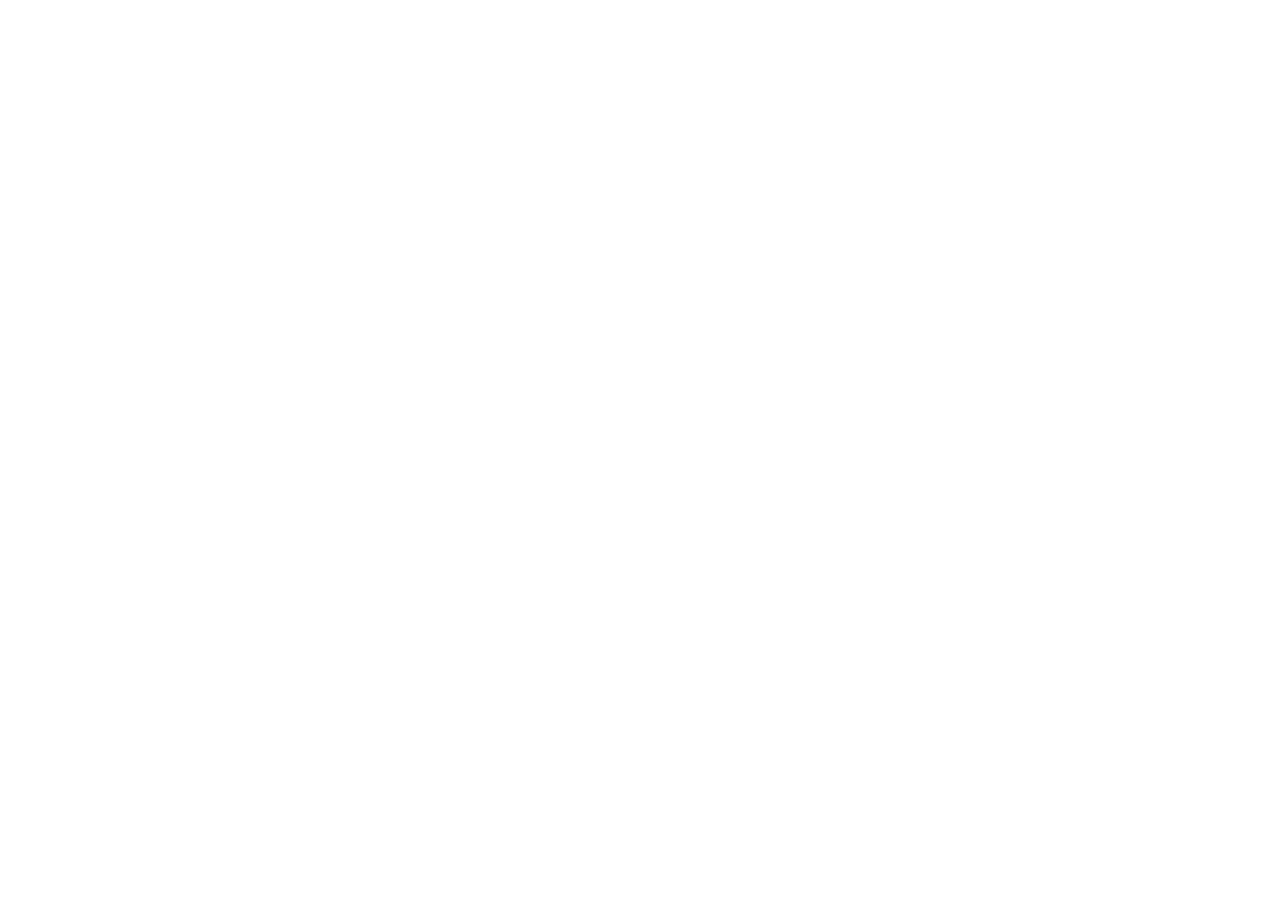
==== login.html @ 509d8731 "init project" ====
<!DOCTYPE html>
<html lang="en">

<head>
    <meta charset="UTF-8">
    <meta http-equiv="X-UA-Compatible" content="IE=edge">
    <meta name="viewport" content="width=device-width, initial-scale=1.0">
    <title>Document</title>
</head>

<body>

</body>

</html>
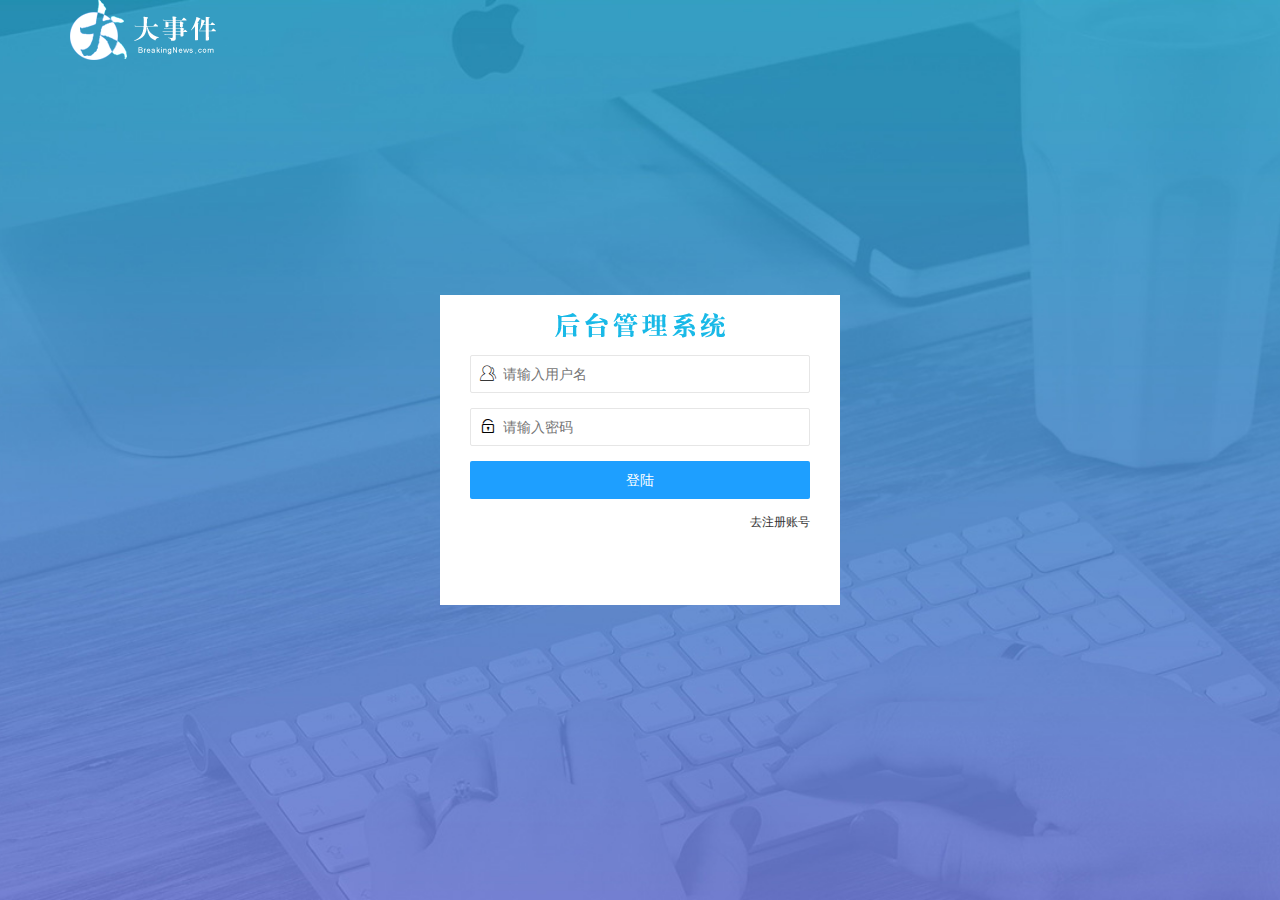
==== commit 822a83af: "完成了登陆和注册" ====
--- a/login.html
+++ b/login.html
@@ -5,11 +5,79 @@
     <meta charset="UTF-8">
     <meta http-equiv="X-UA-Compatible" content="IE=edge">
     <meta name="viewport" content="width=device-width, initial-scale=1.0">
-    <title>Document</title>
+    <title>大事件</title>
+    <link rel="stylesheet" href="assets/lib/layui/css/layui.css">
+    <link rel="stylesheet" href="assets/css/login.css">
+
 </head>
 
 <body>
+    <!-- 头部logo区域 -->
+    <div class="layui-main">
+        <img src="assets/images/logo.png" alt="">
+    </div>
 
+    <!-- 登陆注册区域 -->
+    <div class="loginAndRegBox">
+        <div class="title-box"></div>
+        <!-- 登陆的div -->
+        <div class="login-box">
+            <!-- //登录表单 -->
+            <form class="layui-form" id="reg_login">
+                <!-- 用户名框 -->
+                <div class="layui-form-item">
+                    <i class="layui-icon layui-icon-user"></i>
+                    <input type="text" name="username" required lay-verify="required" placeholder="请输入用户名"
+                        autocomplete="off" class="layui-input">
+                </div>
+                <!-- 密码框 -->
+                <div class="layui-form-item">
+                    <i class="layui-icon layui-icon-password"></i>
+                    <input type="password" name="password" required lay-verify="required|pwd" placeholder="请输入密码"
+                        autocomplete="off" class="layui-input">
+                </div>
+                <!-- 登陆按钮 -->
+                <div class="layui-form-item">
+                    <button class="layui-btn layui-btn-fluid  layui-btn-normal" lay-submit>登陆</button>
+                </div>
+                <div class="layui-form-item links"> <a href="javascript:;" id="link_reg">去注册账号</a></div>
+            </form>
+
+        </div>
+        <!-- 注册的div -->
+        <div class="reg-box">
+            <!--注册表单 -->
+            <form class="layui-form" id="form_reg">
+                <!-- 用户名框 -->
+                <div class="layui-form-item">
+                    <i class="layui-icon layui-icon-user"></i>
+                    <input type="text" name="username" required lay-verify="required" placeholder="请输入用户名"
+                        autocomplete="off" class="layui-input">
+                </div>
+                <!-- 密码框 -->
+                <div class="layui-form-item">
+                    <i class="layui-icon layui-icon-password"></i>
+                    <input type="password" name="password" required lay-verify="required|pwd" placeholder="请输入密码"
+                        autocomplete="off" class="layui-input">
+                </div>
+                <div class="layui-form-item">
+                    <i class="layui-icon layui-icon-password"></i>
+                    <input type="password" name="repassword" required lay-verify="required|pwd|repwd"
+                        placeholder="再次确认密码" autocomplete="off" class="layui-input">
+                </div>
+                <!-- 注册按钮 -->
+                <div class="layui-form-item">
+                    <button class="layui-btn layui-btn-fluid  layui-btn-normal" lay-submit>注册</button>
+                </div>
+                <div class="layui-form-item links"> <a href="javascript:;" id="link_login">去登陆</a></div>
+            </form>
+
+        </div>
+    </div>
+    <script src="assets/lib/layui/layui.all.js"></script>
+    <script src="assets/lib/jquery.js"></script>
+    <script src="assets/js/baseAPI.js"></script>
+    <script src="assets/js/login.js"></script>
 </body>
 
 </html>--- a/assets/lib/layui/css/layui.css
+++ b/assets/lib/layui/css/layui.css
@@ -0,0 +1,2 @@
+/** layui-v2.5.5 MIT License By https://www.layui.com */
+ .layui-inline,img{display:inline-block;vertical-align:middle}h1,h2,h3,h4,h5,h6{font-weight:400}.layui-edge,.layui-header,.layui-inline,.layui-main{position:relative}.layui-body,.layui-edge,.layui-elip{overflow:hidden}.layui-btn,.layui-edge,.layui-inline,img{vertical-align:middle}.layui-btn,.layui-disabled,.layui-icon,.layui-unselect{-moz-user-select:none;-webkit-user-select:none;-ms-user-select:none}.layui-elip,.layui-form-checkbox span,.layui-form-pane .layui-form-label{text-overflow:ellipsis;white-space:nowrap}.layui-breadcrumb,.layui-tree-btnGroup{visibility:hidden}blockquote,body,button,dd,div,dl,dt,form,h1,h2,h3,h4,h5,h6,input,li,ol,p,pre,td,textarea,th,ul{margin:0;padding:0;-webkit-tap-highlight-color:rgba(0,0,0,0)}a:active,a:hover{outline:0}img{border:none}li{list-style:none}table{border-collapse:collapse;border-spacing:0}h4,h5,h6{font-size:100%}button,input,optgroup,option,select,textarea{font-family:inherit;font-size:inherit;font-style:inherit;font-weight:inherit;outline:0}pre{white-space:pre-wrap;white-space:-moz-pre-wrap;white-space:-pre-wrap;white-space:-o-pre-wrap;word-wrap:break-word}body{line-height:24px;font:14px Helvetica Neue,Helvetica,PingFang SC,Tahoma,Arial,sans-serif}hr{height:1px;margin:10px 0;border:0;clear:both}a{color:#333;text-decoration:none}a:hover{color:#777}a cite{font-style:normal;*cursor:pointer}.layui-border-box,.layui-border-box *{box-sizing:border-box}.layui-box,.layui-box *{box-sizing:content-box}.layui-clear{clear:both;*zoom:1}.layui-clear:after{content:'\20';clear:both;*zoom:1;display:block;height:0}.layui-inline{*display:inline;*zoom:1}.layui-edge{display:inline-block;width:0;height:0;border-width:6px;border-style:dashed;border-color:transparent}.layui-edge-top{top:-4px;border-bottom-color:#999;border-bottom-style:solid}.layui-edge-right{border-left-color:#999;border-left-style:solid}.layui-edge-bottom{top:2px;border-top-color:#999;border-top-style:solid}.layui-edge-left{border-right-color:#999;border-right-style:solid}.layui-disabled,.layui-disabled:hover{color:#d2d2d2!important;cursor:not-allowed!important}.layui-circle{border-radius:100%}.layui-show{display:block!important}.layui-hide{display:none!important}@font-face{font-family:layui-icon;src:url(../font/iconfont.eot?v=250);src:url(../font/iconfont.eot?v=250#iefix) format('embedded-opentype'),url(../font/iconfont.woff2?v=250) format('woff2'),url(../font/iconfont.woff?v=250) format('woff'),url(../font/iconfont.ttf?v=250) format('truetype'),url(../font/iconfont.svg?v=250#layui-icon) format('svg')}.layui-icon{font-family:layui-icon!important;font-size:16px;font-style:normal;-webkit-font-smoothing:antialiased;-moz-osx-font-smoothing:grayscale}.layui-icon-reply-fill:before{content:"\e611"}.layui-icon-set-fill:before{content:"\e614"}.layui-icon-menu-fill:before{content:"\e60f"}.layui-icon-search:before{content:"\e615"}.layui-icon-share:before{content:"\e641"}.layui-icon-set-sm:before{content:"\e620"}.layui-icon-engine:before{content:"\e628"}.layui-icon-close:before{content:"\1006"}.layui-icon-close-fill:before{content:"\1007"}.layui-icon-chart-screen:before{content:"\e629"}.layui-icon-star:before{content:"\e600"}.layui-icon-circle-dot:before{content:"\e617"}.layui-icon-chat:before{content:"\e606"}.layui-icon-release:before{content:"\e609"}.layui-icon-list:before{content:"\e60a"}.layui-icon-chart:before{content:"\e62c"}.layui-icon-ok-circle:before{content:"\1005"}.layui-icon-layim-theme:before{content:"\e61b"}.layui-icon-table:before{content:"\e62d"}.layui-icon-right:before{content:"\e602"}.layui-icon-left:before{content:"\e603"}.layui-icon-cart-simple:before{content:"\e698"}.layui-icon-face-cry:before{content:"\e69c"}.layui-icon-face-smile:before{content:"\e6af"}.layui-icon-survey:before{content:"\e6b2"}.layui-icon-tree:before{content:"\e62e"}.layui-icon-upload-circle:before{content:"\e62f"}.layui-icon-add-circle:before{content:"\e61f"}.layui-icon-download-circle:before{content:"\e601"}.layui-icon-templeate-1:before{content:"\e630"}.layui-icon-util:before{content:"\e631"}.layui-icon-face-surprised:before{content:"\e664"}.layui-icon-edit:before{content:"\e642"}.layui-icon-speaker:before{content:"\e645"}.layui-icon-down:before{content:"\e61a"}.layui-icon-file:before{content:"\e621"}.layui-icon-layouts:before{content:"\e632"}.layui-icon-rate-half:before{content:"\e6c9"}.layui-icon-add-circle-fine:before{content:"\e608"}.layui-icon-prev-circle:before{content:"\e633"}.layui-icon-read:before{content:"\e705"}.layui-icon-404:before{content:"\e61c"}.layui-icon-carousel:before{content:"\e634"}.layui-icon-help:before{content:"\e607"}.layui-icon-code-circle:before{content:"\e635"}.layui-icon-water:before{content:"\e636"}.layui-icon-username:before{content:"\e66f"}.layui-icon-find-fill:before{content:"\e670"}.layui-icon-about:before{content:"\e60b"}.layui-icon-location:before{content:"\e715"}.layui-icon-up:before{content:"\e619"}.layui-icon-pause:before{content:"\e651"}.layui-icon-date:before{content:"\e637"}.layui-icon-layim-uploadfile:before{content:"\e61d"}.layui-icon-delete:before{content:"\e640"}.layui-icon-play:before{content:"\e652"}.layui-icon-top:before{content:"\e604"}.layui-icon-friends:before{content:"\e612"}.layui-icon-refresh-3:before{content:"\e9aa"}.layui-icon-ok:before{content:"\e605"}.layui-icon-layer:before{content:"\e638"}.layui-icon-face-smile-fine:before{content:"\e60c"}.layui-icon-dollar:before{content:"\e659"}.layui-icon-group:before{content:"\e613"}.layui-icon-layim-download:before{content:"\e61e"}.layui-icon-picture-fine:before{content:"\e60d"}.layui-icon-link:before{content:"\e64c"}.layui-icon-diamond:before{content:"\e735"}.layui-icon-log:before{content:"\e60e"}.layui-icon-rate-solid:before{content:"\e67a"}.layui-icon-fonts-del:before{content:"\e64f"}.layui-icon-unlink:before{content:"\e64d"}.layui-icon-fonts-clear:before{content:"\e639"}.layui-icon-triangle-r:before{content:"\e623"}.layui-icon-circle:before{content:"\e63f"}.layui-icon-radio:before{content:"\e643"}.layui-icon-align-center:before{content:"\e647"}.layui-icon-align-right:before{content:"\e648"}.layui-icon-align-left:before{content:"\e649"}.layui-icon-loading-1:before{content:"\e63e"}.layui-icon-return:before{content:"\e65c"}.layui-icon-fonts-strong:before{content:"\e62b"}.layui-icon-upload:before{content:"\e67c"}.layui-icon-dialogue:before{content:"\e63a"}.layui-icon-video:before{content:"\e6ed"}.layui-icon-headset:before{content:"\e6fc"}.layui-icon-cellphone-fine:before{content:"\e63b"}.layui-icon-add-1:before{content:"\e654"}.layui-icon-face-smile-b:before{content:"\e650"}.layui-icon-fonts-html:before{content:"\e64b"}.layui-icon-form:before{content:"\e63c"}.layui-icon-cart:before{content:"\e657"}.layui-icon-camera-fill:before{content:"\e65d"}.layui-icon-tabs:before{content:"\e62a"}.layui-icon-fonts-code:before{content:"\e64e"}.layui-icon-fire:before{content:"\e756"}.layui-icon-set:before{content:"\e716"}.layui-icon-fonts-u:before{content:"\e646"}.layui-icon-triangle-d:before{content:"\e625"}.layui-icon-tips:before{content:"\e702"}.layui-icon-picture:before{content:"\e64a"}.layui-icon-more-vertical:before{content:"\e671"}.layui-icon-flag:before{content:"\e66c"}.layui-icon-loading:before{content:"\e63d"}.layui-icon-fonts-i:before{content:"\e644"}.layui-icon-refresh-1:before{content:"\e666"}.layui-icon-rmb:before{content:"\e65e"}.layui-icon-home:before{content:"\e68e"}.layui-icon-user:before{content:"\e770"}.layui-icon-notice:before{content:"\e667"}.layui-icon-login-weibo:before{content:"\e675"}.layui-icon-voice:before{content:"\e688"}.layui-icon-upload-drag:before{content:"\e681"}.layui-icon-login-qq:before{content:"\e676"}.layui-icon-snowflake:before{content:"\e6b1"}.layui-icon-file-b:before{content:"\e655"}.layui-icon-template:before{content:"\e663"}.layui-icon-auz:before{content:"\e672"}.layui-icon-console:before{content:"\e665"}.layui-icon-app:before{content:"\e653"}.layui-icon-prev:before{content:"\e65a"}.layui-icon-website:before{content:"\e7ae"}.layui-icon-next:before{content:"\e65b"}.layui-icon-component:before{content:"\e857"}.layui-icon-more:before{content:"\e65f"}.layui-icon-login-wechat:before{content:"\e677"}.layui-icon-shrink-right:before{content:"\e668"}.layui-icon-spread-left:before{content:"\e66b"}.layui-icon-camera:before{content:"\e660"}.layui-icon-note:before{content:"\e66e"}.layui-icon-refresh:before{content:"\e669"}.layui-icon-female:before{content:"\e661"}.layui-icon-male:before{content:"\e662"}.layui-icon-password:before{content:"\e673"}.layui-icon-senior:before{content:"\e674"}.layui-icon-theme:before{content:"\e66a"}.layui-icon-tread:before{content:"\e6c5"}.layui-icon-praise:before{content:"\e6c6"}.layui-icon-star-fill:before{content:"\e658"}.layui-icon-rate:before{content:"\e67b"}.layui-icon-template-1:before{content:"\e656"}.layui-icon-vercode:before{content:"\e679"}.layui-icon-cellphone:before{content:"\e678"}.layui-icon-screen-full:before{content:"\e622"}.layui-icon-screen-restore:before{content:"\e758"}.layui-icon-cols:before{content:"\e610"}.layui-icon-export:before{content:"\e67d"}.layui-icon-print:before{content:"\e66d"}.layui-icon-slider:before{content:"\e714"}.layui-icon-addition:before{content:"\e624"}.layui-icon-subtraction:before{content:"\e67e"}.layui-icon-service:before{content:"\e626"}.layui-icon-transfer:before{content:"\e691"}.layui-main{width:1140px;margin:0 auto}.layui-header{z-index:1000;height:60px}.layui-header a:hover{transition:all .5s;-webkit-transition:all .5s}.layui-side{position:fixed;left:0;top:0;bottom:0;z-index:999;width:200px;overflow-x:hidden}.layui-side-scroll{position:relative;width:220px;height:100%;overflow-x:hidden}.layui-body{position:absolute;left:200px;right:0;top:0;bottom:0;z-index:998;width:auto;overflow-y:auto;box-sizing:border-box}.layui-layout-body{overflow:hidden}.layui-layout-admin .layui-header{background-color:#23262E}.layui-layout-admin .layui-side{top:60px;width:200px;overflow-x:hidden}.layui-layout-admin .layui-body{position:fixed;top:60px;bottom:44px}.layui-layout-admin .layui-main{width:auto;margin:0 15px}.layui-layout-admin .layui-footer{position:fixed;left:200px;right:0;bottom:0;height:44px;line-height:44px;padding:0 15px;background-color:#eee}.layui-layout-admin .layui-logo{position:absolute;left:0;top:0;width:200px;height:100%;line-height:60px;text-align:center;color:#009688;font-size:16px}.layui-layout-admin .layui-header .layui-nav{background:0 0}.layui-layout-left{position:absolute!important;left:200px;top:0}.layui-layout-right{position:absolute!important;right:0;top:0}.layui-container{position:relative;margin:0 auto;padding:0 15px;box-sizing:border-box}.layui-fluid{position:relative;margin:0 auto;padding:0 15px}.layui-row:after,.layui-row:before{content:'';display:block;clear:both}.layui-col-lg1,.layui-col-lg10,.layui-col-lg11,.layui-col-lg12,.layui-col-lg2,.layui-col-lg3,.layui-col-lg4,.layui-col-lg5,.layui-col-lg6,.layui-col-lg7,.layui-col-lg8,.layui-col-lg9,.layui-col-md1,.layui-col-md10,.layui-col-md11,.layui-col-md12,.layui-col-md2,.layui-col-md3,.layui-col-md4,.layui-col-md5,.layui-col-md6,.layui-col-md7,.layui-col-md8,.layui-col-md9,.layui-col-sm1,.layui-col-sm10,.layui-col-sm11,.layui-col-sm12,.layui-col-sm2,.layui-col-sm3,.layui-col-sm4,.layui-col-sm5,.layui-col-sm6,.layui-col-sm7,.layui-col-sm8,.layui-col-sm9,.layui-col-xs1,.layui-col-xs10,.layui-col-xs11,.layui-col-xs12,.layui-col-xs2,.layui-col-xs3,.layui-col-xs4,.layui-col-xs5,.layui-col-xs6,.layui-col-xs7,.layui-col-xs8,.layui-col-xs9{position:relative;display:block;box-sizing:border-box}.layui-col-xs1,.layui-col-xs10,.layui-col-xs11,.layui-col-xs12,.layui-col-xs2,.layui-col-xs3,.layui-col-xs4,.layui-col-xs5,.layui-col-xs6,.layui-col-xs7,.layui-col-xs8,.layui-col-xs9{float:left}.layui-col-xs1{width:8.33333333%}.layui-col-xs2{width:16.66666667%}.layui-col-xs3{width:25%}.layui-col-xs4{width:33.33333333%}.layui-col-xs5{width:41.66666667%}.layui-col-xs6{width:50%}.layui-col-xs7{width:58.33333333%}.layui-col-xs8{width:66.66666667%}.layui-col-xs9{width:75%}.layui-col-xs10{width:83.33333333%}.layui-col-xs11{width:91.66666667%}.layui-col-xs12{width:100%}.layui-col-xs-offset1{margin-left:8.33333333%}.layui-col-xs-offset2{margin-left:16.66666667%}.layui-col-xs-offset3{margin-left:25%}.layui-col-xs-offset4{margin-left:33.33333333%}.layui-col-xs-offset5{margin-left:41.66666667%}.layui-col-xs-offset6{margin-left:50%}.layui-col-xs-offset7{margin-left:58.33333333%}.layui-col-xs-offset8{margin-left:66.66666667%}.layui-col-xs-offset9{margin-left:75%}.layui-col-xs-offset10{margin-left:83.33333333%}.layui-col-xs-offset11{margin-left:91.66666667%}.layui-col-xs-offset12{margin-left:100%}@media screen and (max-width:768px){.layui-hide-xs{display:none!important}.layui-show-xs-block{display:block!important}.layui-show-xs-inline{display:inline!important}.layui-show-xs-inline-block{display:inline-block!important}}@media screen and (min-width:768px){.layui-container{width:750px}.layui-hide-sm{display:none!important}.layui-show-sm-block{display:block!important}.layui-show-sm-inline{display:inline!important}.layui-show-sm-inline-block{display:inline-block!important}.layui-col-sm1,.layui-col-sm10,.layui-col-sm11,.layui-col-sm12,.layui-col-sm2,.layui-col-sm3,.layui-col-sm4,.layui-col-sm5,.layui-col-sm6,.layui-col-sm7,.layui-col-sm8,.layui-col-sm9{float:left}.layui-col-sm1{width:8.33333333%}.layui-col-sm2{width:16.66666667%}.layui-col-sm3{width:25%}.layui-col-sm4{width:33.33333333%}.layui-col-sm5{width:41.66666667%}.layui-col-sm6{width:50%}.layui-col-sm7{width:58.33333333%}.layui-col-sm8{width:66.66666667%}.layui-col-sm9{width:75%}.layui-col-sm10{width:83.33333333%}.layui-col-sm11{width:91.66666667%}.layui-col-sm12{width:100%}.layui-col-sm-offset1{margin-left:8.33333333%}.layui-col-sm-offset2{margin-left:16.66666667%}.layui-col-sm-offset3{margin-left:25%}.layui-col-sm-offset4{margin-left:33.33333333%}.layui-col-sm-offset5{margin-left:41.66666667%}.layui-col-sm-offset6{margin-left:50%}.layui-col-sm-offset7{margin-left:58.33333333%}.layui-col-sm-offset8{margin-left:66.66666667%}.layui-col-sm-offset9{margin-left:75%}.layui-col-sm-offset10{margin-left:83.33333333%}.layui-col-sm-offset11{margin-left:91.66666667%}.layui-col-sm-offset12{margin-left:100%}}@media screen and (min-width:992px){.layui-container{width:970px}.layui-hide-md{display:none!important}.layui-show-md-block{display:block!important}.layui-show-md-inline{display:inline!important}.layui-show-md-inline-block{display:inline-block!important}.layui-col-md1,.layui-col-md10,.layui-col-md11,.layui-col-md12,.layui-col-md2,.layui-col-md3,.layui-col-md4,.layui-col-md5,.layui-col-md6,.layui-col-md7,.layui-col-md8,.layui-col-md9{float:left}.layui-col-md1{width:8.33333333%}.layui-col-md2{width:16.66666667%}.layui-col-md3{width:25%}.layui-col-md4{width:33.33333333%}.layui-col-md5{width:41.66666667%}.layui-col-md6{width:50%}.layui-col-md7{width:58.33333333%}.layui-col-md8{width:66.66666667%}.layui-col-md9{width:75%}.layui-col-md10{width:83.33333333%}.layui-col-md11{width:91.66666667%}.layui-col-md12{width:100%}.layui-col-md-offset1{margin-left:8.33333333%}.layui-col-md-offset2{margin-left:16.66666667%}.layui-col-md-offset3{margin-left:25%}.layui-col-md-offset4{margin-left:33.33333333%}.layui-col-md-offset5{margin-left:41.66666667%}.layui-col-md-offset6{margin-left:50%}.layui-col-md-offset7{margin-left:58.33333333%}.layui-col-md-offset8{margin-left:66.66666667%}.layui-col-md-offset9{margin-left:75%}.layui-col-md-offset10{margin-left:83.33333333%}.layui-col-md-offset11{margin-left:91.66666667%}.layui-col-md-offset12{margin-left:100%}}@media screen and (min-width:1200px){.layui-container{width:1170px}.layui-hide-lg{display:none!important}.layui-show-lg-block{display:block!important}.layui-show-lg-inline{display:inline!important}.layui-show-lg-inline-block{display:inline-block!important}.layui-col-lg1,.layui-col-lg10,.layui-col-lg11,.layui-col-lg12,.layui-col-lg2,.layui-col-lg3,.layui-col-lg4,.layui-col-lg5,.layui-col-lg6,.layui-col-lg7,.layui-col-lg8,.layui-col-lg9{float:left}.layui-col-lg1{width:8.33333333%}.layui-col-lg2{width:16.66666667%}.layui-col-lg3{width:25%}.layui-col-lg4{width:33.33333333%}.layui-col-lg5{width:41.66666667%}.layui-col-lg6{width:50%}.layui-col-lg7{width:58.33333333%}.layui-col-lg8{width:66.66666667%}.layui-col-lg9{width:75%}.layui-col-lg10{width:83.33333333%}.layui-col-lg11{width:91.66666667%}.layui-col-lg12{width:100%}.layui-col-lg-offset1{margin-left:8.33333333%}.layui-col-lg-offset2{margin-left:16.66666667%}.layui-col-lg-offset3{margin-left:25%}.layui-col-lg-offset4{margin-left:33.33333333%}.layui-col-lg-offset5{margin-left:41.66666667%}.layui-col-lg-offset6{margin-left:50%}.layui-col-lg-offset7{margin-left:58.33333333%}.layui-col-lg-offset8{margin-left:66.66666667%}.layui-col-lg-offset9{margin-left:75%}.layui-col-lg-offset10{margin-left:83.33333333%}.layui-col-lg-offset11{margin-left:91.66666667%}.layui-col-lg-offset12{margin-left:100%}}.layui-col-space1{margin:-.5px}.layui-col-space1>*{padding:.5px}.layui-col-space3{margin:-1.5px}.layui-col-space3>*{padding:1.5px}.layui-col-space5{margin:-2.5px}.layui-col-space5>*{padding:2.5px}.layui-col-space8{margin:-3.5px}.layui-col-space8>*{padding:3.5px}.layui-col-space10{margin:-5px}.layui-col-space10>*{padding:5px}.layui-col-space12{margin:-6px}.layui-col-space12>*{padding:6px}.layui-col-space15{margin:-7.5px}.layui-col-space15>*{padding:7.5px}.layui-col-space18{margin:-9px}.layui-col-space18>*{padding:9px}.layui-col-space20{margin:-10px}.layui-col-space20>*{padding:10px}.layui-col-space22{margin:-11px}.layui-col-space22>*{padding:11px}.layui-col-space25{margin:-12.5px}.layui-col-space25>*{padding:12.5px}.layui-col-space30{margin:-15px}.layui-col-space30>*{padding:15px}.layui-btn,.layui-input,.layui-select,.layui-textarea,.layui-upload-button{outline:0;-webkit-appearance:none;transition:all .3s;-webkit-transition:all .3s;box-sizing:border-box}.layui-elem-quote{margin-bottom:10px;padding:15px;line-height:22px;border-left:5px solid #009688;border-radius:0 2px 2px 0;background-color:#f2f2f2}.layui-quote-nm{border-style:solid;border-width:1px 1px 1px 5px;background:0 0}.layui-elem-field{margin-bottom:10px;padding:0;border-width:1px;border-style:solid}.layui-elem-field legend{margin-left:20px;padding:0 10px;font-size:20px;font-weight:300}.layui-field-title{margin:10px 0 20px;border-width:1px 0 0}.layui-field-box{padding:10px 15px}.layui-field-title .layui-field-box{padding:10px 0}.layui-progress{position:relative;height:6px;border-radius:20px;background-color:#e2e2e2}.layui-progress-bar{position:absolute;left:0;top:0;width:0;max-width:100%;height:6px;border-radius:20px;text-align:right;background-color:#5FB878;transition:all .3s;-webkit-transition:all .3s}.layui-progress-big,.layui-progress-big .layui-progress-bar{height:18px;line-height:18px}.layui-progress-text{position:relative;top:-20px;line-height:18px;font-size:12px;color:#666}.layui-progress-big .layui-progress-text{position:static;padding:0 10px;color:#fff}.layui-collapse{border-width:1px;border-style:solid;border-radius:2px}.layui-colla-content,.layui-colla-item{border-top-width:1px;border-top-style:solid}.layui-colla-item:first-child{border-top:none}.layui-colla-title{position:relative;height:42px;line-height:42px;padding:0 15px 0 35px;color:#333;background-color:#f2f2f2;cursor:pointer;font-size:14px;overflow:hidden}.layui-colla-content{display:none;padding:10px 15px;line-height:22px;color:#666}.layui-colla-icon{position:absolute;left:15px;top:0;font-size:14px}.layui-card{margin-bottom:15px;border-radius:2px;background-color:#fff;box-shadow:0 1px 2px 0 rgba(0,0,0,.05)}.layui-card:last-child{margin-bottom:0}.layui-card-header{position:relative;height:42px;line-height:42px;padding:0 15px;border-bottom:1px solid #f6f6f6;color:#333;border-radius:2px 2px 0 0;font-size:14px}.layui-bg-black,.layui-bg-blue,.layui-bg-cyan,.layui-bg-green,.layui-bg-orange,.layui-bg-red{color:#fff!important}.layui-card-body{position:relative;padding:10px 15px;line-height:24px}.layui-card-body[pad15]{padding:15px}.layui-card-body[pad20]{padding:20px}.layui-card-body .layui-table{margin:5px 0}.layui-card .layui-tab{margin:0}.layui-panel-window{position:relative;padding:15px;border-radius:0;border-top:5px solid #E6E6E6;background-color:#fff}.layui-auxiliar-moving{position:fixed;left:0;right:0;top:0;bottom:0;width:100%;height:100%;background:0 0;z-index:9999999999}.layui-form-label,.layui-form-mid,.layui-form-select,.layui-input-block,.layui-input-inline,.layui-textarea{position:relative}.layui-bg-red{background-color:#FF5722!important}.layui-bg-orange{background-color:#FFB800!important}.layui-bg-green{background-color:#009688!important}.layui-bg-cyan{background-color:#2F4056!important}.layui-bg-blue{background-color:#1E9FFF!important}.layui-bg-black{background-color:#393D49!important}.layui-bg-gray{background-color:#eee!important;color:#666!important}.layui-badge-rim,.layui-colla-content,.layui-colla-item,.layui-collapse,.layui-elem-field,.layui-form-pane .layui-form-item[pane],.layui-form-pane .layui-form-label,.layui-input,.layui-layedit,.layui-layedit-tool,.layui-quote-nm,.layui-select,.layui-tab-bar,.layui-tab-card,.layui-tab-title,.layui-tab-title .layui-this:after,.layui-textarea{border-color:#e6e6e6}.layui-timeline-item:before,hr{background-color:#e6e6e6}.layui-text{line-height:22px;font-size:14px;color:#666}.layui-text h1,.layui-text h2,.layui-text h3{font-weight:500;color:#333}.layui-text h1{font-size:30px}.layui-text h2{font-size:24px}.layui-text h3{font-size:18px}.layui-text a:not(.layui-btn){color:#01AAED}.layui-text a:not(.layui-btn):hover{text-decoration:underline}.layui-text ul{padding:5px 0 5px 15px}.layui-text ul li{margin-top:5px;list-style-type:disc}.layui-text em,.layui-word-aux{color:#999!important;padding:0 5px!important}.layui-btn{display:inline-block;height:38px;line-height:38px;padding:0 18px;background-color:#009688;color:#fff;white-space:nowrap;text-align:center;font-size:14px;border:none;border-radius:2px;cursor:pointer}.layui-btn:hover{opacity:.8;filter:alpha(opacity=80);color:#fff}.layui-btn:active{opacity:1;filter:alpha(opacity=100)}.layui-btn+.layui-btn{margin-left:10px}.layui-btn-container{font-size:0}.layui-btn-container .layui-btn{margin-right:10px;margin-bottom:10px}.layui-btn-container .layui-btn+.layui-btn{margin-left:0}.layui-table .layui-btn-container .layui-btn{margin-bottom:9px}.layui-btn-radius{border-radius:100px}.layui-btn .layui-icon{margin-right:3px;font-size:18px;vertical-align:bottom;vertical-align:middle\9}.layui-btn-primary{border:1px solid #C9C9C9;background-color:#fff;color:#555}.layui-btn-primary:hover{border-color:#009688;color:#333}.layui-btn-normal{background-color:#1E9FFF}.layui-btn-warm{background-color:#FFB800}.layui-btn-danger{background-color:#FF5722}.layui-btn-checked{background-color:#5FB878}.layui-btn-disabled,.layui-btn-disabled:active,.layui-btn-disabled:hover{border:1px solid #e6e6e6;background-color:#FBFBFB;color:#C9C9C9;cursor:not-allowed;opacity:1}.layui-btn-lg{height:44px;line-height:44px;padding:0 25px;font-size:16px}.layui-btn-sm{height:30px;line-height:30px;padding:0 10px;font-size:12px}.layui-btn-sm i{font-size:16px!important}.layui-btn-xs{height:22px;line-height:22px;padding:0 5px;font-size:12px}.layui-btn-xs i{font-size:14px!important}.layui-btn-group{display:inline-block;vertical-align:middle;font-size:0}.layui-btn-group .layui-btn{margin-left:0!important;margin-right:0!important;border-left:1px solid rgba(255,255,255,.5);border-radius:0}.layui-btn-group .layui-btn-primary{border-left:none}.layui-btn-group .layui-btn-primary:hover{border-color:#C9C9C9;color:#009688}.layui-btn-group .layui-btn:first-child{border-left:none;border-radius:2px 0 0 2px}.layui-btn-group .layui-btn-primary:first-child{border-left:1px solid #c9c9c9}.layui-btn-group .layui-btn:last-child{border-radius:0 2px 2px 0}.layui-btn-group .layui-btn+.layui-btn{margin-left:0}.layui-btn-group+.layui-btn-group{margin-left:10px}.layui-btn-fluid{width:100%}.layui-input,.layui-select,.layui-textarea{height:38px;line-height:1.3;line-height:38px\9;border-width:1px;border-style:solid;background-color:#fff;border-radius:2px}.layui-input::-webkit-input-placeholder,.layui-select::-webkit-input-placeholder,.layui-textarea::-webkit-input-placeholder{line-height:1.3}.layui-input,.layui-textarea{display:block;width:100%;padding-left:10px}.layui-input:hover,.layui-textarea:hover{border-color:#D2D2D2!important}.layui-input:focus,.layui-textarea:focus{border-color:#C9C9C9!important}.layui-textarea{min-height:100px;height:auto;line-height:20px;padding:6px 10px;resize:vertical}.layui-select{padding:0 10px}.layui-form input[type=checkbox],.layui-form input[type=radio],.layui-form select{display:none}.layui-form [lay-ignore]{display:initial}.layui-form-item{margin-bottom:15px;clear:both;*zoom:1}.layui-form-item:after{content:'\20';clear:both;*zoom:1;display:block;height:0}.layui-form-label{float:left;display:block;padding:9px 15px;width:80px;font-weight:400;line-height:20px;text-align:right}.layui-form-label-col{display:block;float:none;padding:9px 0;line-height:20px;text-align:left}.layui-form-item .layui-inline{margin-bottom:5px;margin-right:10px}.layui-input-block{margin-left:110px;min-height:36px}.layui-input-inline{display:inline-block;vertical-align:middle}.layui-form-item .layui-input-inline{float:left;width:190px;margin-right:10px}.layui-form-text .layui-input-inline{width:auto}.layui-form-mid{float:left;display:block;padding:9px 0!important;line-height:20px;margin-right:10px}.layui-form-danger+.layui-form-select .layui-input,.layui-form-danger:focus{border-color:#FF5722!important}.layui-form-select .layui-input{padding-right:30px;cursor:pointer}.layui-form-select .layui-edge{position:absolute;right:10px;top:50%;margin-top:-3px;cursor:pointer;border-width:6px;border-top-color:#c2c2c2;border-top-style:solid;transition:all .3s;-webkit-transition:all .3s}.layui-form-select dl{display:none;position:absolute;left:0;top:42px;padding:5px 0;z-index:899;min-width:100%;border:1px solid #d2d2d2;max-height:300px;overflow-y:auto;background-color:#fff;border-radius:2px;box-shadow:0 2px 4px rgba(0,0,0,.12);box-sizing:border-box}.layui-form-select dl dd,.layui-form-select dl dt{padding:0 10px;line-height:36px;white-space:nowrap;overflow:hidden;text-overflow:ellipsis}.layui-form-select dl dt{font-size:12px;color:#999}.layui-form-select dl dd{cursor:pointer}.layui-form-select dl dd:hover{background-color:#f2f2f2;-webkit-transition:.5s all;transition:.5s all}.layui-form-select .layui-select-group dd{padding-left:20px}.layui-form-select dl dd.layui-select-tips{padding-left:10px!important;color:#999}.layui-form-select dl dd.layui-this{background-color:#5FB878;color:#fff}.layui-form-checkbox,.layui-form-select dl dd.layui-disabled{background-color:#fff}.layui-form-selected dl{display:block}.layui-form-checkbox,.layui-form-checkbox *,.layui-form-switch{display:inline-block;vertical-align:middle}.layui-form-selected .layui-edge{margin-top:-9px;-webkit-transform:rotate(180deg);transform:rotate(180deg);margin-top:-3px\9}:root .layui-form-selected .layui-edge{margin-top:-9px\0/IE9}.layui-form-selectup dl{top:auto;bottom:42px}.layui-select-none{margin:5px 0;text-align:center;color:#999}.layui-select-disabled .layui-disabled{border-color:#eee!important}.layui-select-disabled .layui-edge{border-top-color:#d2d2d2}.layui-form-checkbox{position:relative;height:30px;line-height:30px;margin-right:10px;padding-right:30px;cursor:pointer;font-size:0;-webkit-transition:.1s linear;transition:.1s linear;box-sizing:border-box}.layui-form-checkbox span{padding:0 10px;height:100%;font-size:14px;border-radius:2px 0 0 2px;background-color:#d2d2d2;color:#fff;overflow:hidden}.layui-form-checkbox:hover span{background-color:#c2c2c2}.layui-form-checkbox i{position:absolute;right:0;top:0;width:30px;height:28px;border:1px solid #d2d2d2;border-left:none;border-radius:0 2px 2px 0;color:#fff;font-size:20px;text-align:center}.layui-form-checkbox:hover i{border-color:#c2c2c2;color:#c2c2c2}.layui-form-checked,.layui-form-checked:hover{border-color:#5FB878}.layui-form-checked span,.layui-form-checked:hover span{background-color:#5FB878}.layui-form-checked i,.layui-form-checked:hover i{color:#5FB878}.layui-form-item .layui-form-checkbox{margin-top:4px}.layui-form-checkbox[lay-skin=primary]{height:auto!important;line-height:normal!important;min-width:18px;min-height:18px;border:none!important;margin-right:0;padding-left:28px;padding-right:0;background:0 0}.layui-form-checkbox[lay-skin=primary] span{padding-left:0;padding-right:15px;line-height:18px;background:0 0;color:#666}.layui-form-checkbox[lay-skin=primary] i{right:auto;left:0;width:16px;height:16px;line-height:16px;border:1px solid #d2d2d2;font-size:12px;border-radius:2px;background-color:#fff;-webkit-transition:.1s linear;transition:.1s linear}.layui-form-checkbox[lay-skin=primary]:hover i{border-color:#5FB878;color:#fff}.layui-form-checked[lay-skin=primary] i{border-color:#5FB878!important;background-color:#5FB878;color:#fff}.layui-checkbox-disbaled[lay-skin=primary] span{background:0 0!important;color:#c2c2c2}.layui-checkbox-disbaled[lay-skin=primary]:hover i{border-color:#d2d2d2}.layui-form-item .layui-form-checkbox[lay-skin=primary]{margin-top:10px}.layui-form-switch{position:relative;height:22px;line-height:22px;min-width:35px;padding:0 5px;margin-top:8px;border:1px solid #d2d2d2;border-radius:20px;cursor:pointer;background-color:#fff;-webkit-transition:.1s linear;transition:.1s linear}.layui-form-switch i{position:absolute;left:5px;top:3px;width:16px;height:16px;border-radius:20px;background-color:#d2d2d2;-webkit-transition:.1s linear;transition:.1s linear}.layui-form-switch em{position:relative;top:0;width:25px;margin-left:21px;padding:0!important;text-align:center!important;color:#999!important;font-style:normal!important;font-size:12px}.layui-form-onswitch{border-color:#5FB878;background-color:#5FB878}.layui-checkbox-disbaled,.layui-checkbox-disbaled i{border-color:#e2e2e2!important}.layui-form-onswitch i{left:100%;margin-left:-21px;background-color:#fff}.layui-form-onswitch em{margin-left:5px;margin-right:21px;color:#fff!important}.layui-checkbox-disbaled span{background-color:#e2e2e2!important}.layui-checkbox-disbaled:hover i{color:#fff!important}[lay-radio]{display:none}.layui-form-radio,.layui-form-radio *{display:inline-block;vertical-align:middle}.layui-form-radio{line-height:28px;margin:6px 10px 0 0;padding-right:10px;cursor:pointer;font-size:0}.layui-form-radio *{font-size:14px}.layui-form-radio>i{margin-right:8px;font-size:22px;color:#c2c2c2}.layui-form-radio>i:hover,.layui-form-radioed>i{color:#5FB878}.layui-radio-disbaled>i{color:#e2e2e2!important}.layui-form-pane .layui-form-label{width:110px;padding:8px 15px;height:38px;line-height:20px;border-width:1px;border-style:solid;border-radius:2px 0 0 2px;text-align:center;background-color:#FBFBFB;overflow:hidden;box-sizing:border-box}.layui-form-pane .layui-input-inline{margin-left:-1px}.layui-form-pane .layui-input-block{margin-left:110px;left:-1px}.layui-form-pane .layui-input{border-radius:0 2px 2px 0}.layui-form-pane .layui-form-text .layui-form-label{float:none;width:100%;border-radius:2px;box-sizing:border-box;text-align:left}.layui-form-pane .layui-form-text .layui-input-inline{display:block;margin:0;top:-1px;clear:both}.layui-form-pane .layui-form-text .layui-input-block{margin:0;left:0;top:-1px}.layui-form-pane .layui-form-text .layui-textarea{min-height:100px;border-radius:0 0 2px 2px}.layui-form-pane .layui-form-checkbox{margin:4px 0 4px 10px}.layui-form-pane .layui-form-radio,.layui-form-pane .layui-form-switch{margin-top:6px;margin-left:10px}.layui-form-pane .layui-form-item[pane]{position:relative;border-width:1px;border-style:solid}.layui-form-pane .layui-form-item[pane] .layui-form-label{position:absolute;left:0;top:0;height:100%;border-width:0 1px 0 0}.layui-form-pane .layui-form-item[pane] .layui-input-inline{margin-left:110px}@media screen and (max-width:450px){.layui-form-item .layui-form-label{text-overflow:ellipsis;overflow:hidden;white-space:nowrap}.layui-form-item .layui-inline{display:block;margin-right:0;margin-bottom:20px;clear:both}.layui-form-item .layui-inline:after{content:'\20';clear:both;display:block;height:0}.layui-form-item .layui-input-inline{display:block;float:none;left:-3px;width:auto;margin:0 0 10px 112px}.layui-form-item .layui-input-inline+.layui-form-mid{margin-left:110px;top:-5px;padding:0}.layui-form-item .layui-form-checkbox{margin-right:5px;margin-bottom:5px}}.layui-layedit{border-width:1px;border-style:solid;border-radius:2px}.layui-layedit-tool{padding:3px 5px;border-bottom-width:1px;border-bottom-style:solid;font-size:0}.layedit-tool-fixed{position:fixed;top:0;border-top:1px solid #e2e2e2}.layui-layedit-tool .layedit-tool-mid,.layui-layedit-tool .layui-icon{display:inline-block;vertical-align:middle;text-align:center;font-size:14px}.layui-layedit-tool .layui-icon{position:relative;width:32px;height:30px;line-height:30px;margin:3px 5px;color:#777;cursor:pointer;border-radius:2px}.layui-layedit-tool .layui-icon:hover{color:#393D49}.layui-layedit-tool .layui-icon:active{color:#000}.layui-layedit-tool .layedit-tool-active{background-color:#e2e2e2;color:#000}.layui-layedit-tool .layui-disabled,.layui-layedit-tool .layui-disabled:hover{color:#d2d2d2;cursor:not-allowed}.layui-layedit-tool .layedit-tool-mid{width:1px;height:18px;margin:0 10px;background-color:#d2d2d2}.layedit-tool-html{width:50px!important;font-size:30px!important}.layedit-tool-b,.layedit-tool-code,.layedit-tool-help{font-size:16px!important}.layedit-tool-d,.layedit-tool-face,.layedit-tool-image,.layedit-tool-unlink{font-size:18px!important}.layedit-tool-image input{position:absolute;font-size:0;left:0;top:0;width:100%;height:100%;opacity:.01;filter:Alpha(opacity=1);cursor:pointer}.layui-layedit-iframe iframe{display:block;width:100%}#LAY_layedit_code{overflow:hidden}.layui-laypage{display:inline-block;*display:inline;*zoom:1;vertical-align:middle;margin:10px 0;font-size:0}.layui-laypage>a:first-child,.layui-laypage>a:first-child em{border-radius:2px 0 0 2px}.layui-laypage>a:last-child,.layui-laypage>a:last-child em{border-radius:0 2px 2px 0}.layui-laypage>:first-child{margin-left:0!important}.layui-laypage>:last-child{margin-right:0!important}.layui-laypage a,.layui-laypage button,.layui-laypage input,.layui-laypage select,.layui-laypage span{border:1px solid #e2e2e2}.layui-laypage a,.layui-laypage span{display:inline-block;*display:inline;*zoom:1;vertical-align:middle;padding:0 15px;height:28px;line-height:28px;margin:0 -1px 5px 0;background-color:#fff;color:#333;font-size:12px}.layui-flow-more a *,.layui-laypage input,.layui-table-view select[lay-ignore]{display:inline-block}.layui-laypage a:hover{color:#009688}.layui-laypage em{font-style:normal}.layui-laypage .layui-laypage-spr{color:#999;font-weight:700}.layui-laypage a{text-decoration:none}.layui-laypage .layui-laypage-curr{position:relative}.layui-laypage .layui-laypage-curr em{position:relative;color:#fff}.layui-laypage .layui-laypage-curr .layui-laypage-em{position:absolute;left:-1px;top:-1px;padding:1px;width:100%;height:100%;background-color:#009688}.layui-laypage-em{border-radius:2px}.layui-laypage-next em,.layui-laypage-prev em{font-family:Sim sun;font-size:16px}.layui-laypage .layui-laypage-count,.layui-laypage .layui-laypage-limits,.layui-laypage .layui-laypage-refresh,.layui-laypage .layui-laypage-skip{margin-left:10px;margin-right:10px;padding:0;border:none}.layui-laypage .layui-laypage-limits,.layui-laypage .layui-laypage-refresh{vertical-align:top}.layui-laypage .layui-laypage-refresh i{font-size:18px;cursor:pointer}.layui-laypage select{height:22px;padding:3px;border-radius:2px;cursor:pointer}.layui-laypage .layui-laypage-skip{height:30px;line-height:30px;color:#999}.layui-laypage button,.layui-laypage input{height:30px;line-height:30px;border-radius:2px;vertical-align:top;background-color:#fff;box-sizing:border-box}.layui-laypage input{width:40px;margin:0 10px;padding:0 3px;text-align:center}.layui-laypage input:focus,.layui-laypage select:focus{border-color:#009688!important}.layui-laypage button{margin-left:10px;padding:0 10px;cursor:pointer}.layui-table,.layui-table-view{margin:10px 0}.layui-flow-more{margin:10px 0;text-align:center;color:#999;font-size:14px}.layui-flow-more a{height:32px;line-height:32px}.layui-flow-more a *{vertical-align:top}.layui-flow-more a cite{padding:0 20px;border-radius:3px;background-color:#eee;color:#333;font-style:normal}.layui-flow-more a cite:hover{opacity:.8}.layui-flow-more a i{font-size:30px;color:#737383}.layui-table{width:100%;background-color:#fff;color:#666}.layui-table tr{transition:all .3s;-webkit-transition:all .3s}.layui-table th{text-align:left;font-weight:400}.layui-table tbody tr:hover,.layui-table thead tr,.layui-table-click,.layui-table-header,.layui-table-hover,.layui-table-mend,.layui-table-patch,.layui-table-tool,.layui-table-total,.layui-table-total tr,.layui-table[lay-even] tr:nth-child(even){background-color:#f2f2f2}.layui-table td,.layui-table th,.layui-table-col-set,.layui-table-fixed-r,.layui-table-grid-down,.layui-table-header,.layui-table-page,.layui-table-tips-main,.layui-table-tool,.layui-table-total,.layui-table-view,.layui-table[lay-skin=line],.layui-table[lay-skin=row]{border-width:1px;border-style:solid;border-color:#e6e6e6}.layui-table td,.layui-table th{position:relative;padding:9px 15px;min-height:20px;line-height:20px;font-size:14px}.layui-table[lay-skin=line] td,.layui-table[lay-skin=line] th{border-width:0 0 1px}.layui-table[lay-skin=row] td,.layui-table[lay-skin=row] th{border-width:0 1px 0 0}.layui-table[lay-skin=nob] td,.layui-table[lay-skin=nob] th{border:none}.layui-table img{max-width:100px}.layui-table[lay-size=lg] td,.layui-table[lay-size=lg] th{padding:15px 30px}.layui-table-view .layui-table[lay-size=lg] .layui-table-cell{height:40px;line-height:40px}.layui-table[lay-size=sm] td,.layui-table[lay-size=sm] th{font-size:12px;padding:5px 10px}.layui-table-view .layui-table[lay-size=sm] .layui-table-cell{height:20px;line-height:20px}.layui-table[lay-data]{display:none}.layui-table-box{position:relative;overflow:hidden}.layui-table-view .layui-table{position:relative;width:auto;margin:0}.layui-table-view .layui-table[lay-skin=line]{border-width:0 1px 0 0}.layui-table-view .layui-table[lay-skin=row]{border-width:0 0 1px}.layui-table-view .layui-table td,.layui-table-view .layui-table th{padding:5px 0;border-top:none;border-left:none}.layui-table-view .layui-table th.layui-unselect .layui-table-cell span{cursor:pointer}.layui-table-view .layui-table td{cursor:default}.layui-table-view .layui-table td[data-edit=text]{cursor:text}.layui-table-view .layui-form-checkbox[lay-skin=primary] i{width:18px;height:18px}.layui-table-view .layui-form-radio{line-height:0;padding:0}.layui-table-view .layui-form-radio>i{margin:0;font-size:20px}.layui-table-init{position:absolute;left:0;top:0;width:100%;height:100%;text-align:center;z-index:110}.layui-table-init .layui-icon{position:absolute;left:50%;top:50%;margin:-15px 0 0 -15px;font-size:30px;color:#c2c2c2}.layui-table-header{border-width:0 0 1px;overflow:hidden}.layui-table-header .layui-table{margin-bottom:-1px}.layui-table-tool .layui-inline[lay-event]{position:relative;width:26px;height:26px;padding:5px;line-height:16px;margin-right:10px;text-align:center;color:#333;border:1px solid #ccc;cursor:pointer;-webkit-transition:.5s all;transition:.5s all}.layui-table-tool .layui-inline[lay-event]:hover{border:1px solid #999}.layui-table-tool-temp{padding-right:120px}.layui-table-tool-self{position:absolute;right:17px;top:10px}.layui-table-tool .layui-table-tool-self .layui-inline[lay-event]{margin:0 0 0 10px}.layui-table-tool-panel{position:absolute;top:29px;left:-1px;padding:5px 0;min-width:150px;min-height:40px;border:1px solid #d2d2d2;text-align:left;overflow-y:auto;background-color:#fff;box-shadow:0 2px 4px rgba(0,0,0,.12)}.layui-table-cell,.layui-table-tool-panel li{overflow:hidden;text-overflow:ellipsis;white-space:nowrap}.layui-table-tool-panel li{padding:0 10px;line-height:30px;-webkit-transition:.5s all;transition:.5s all}.layui-table-tool-panel li .layui-form-checkbox[lay-skin=primary]{width:100%;padding-left:28px}.layui-table-tool-panel li:hover{background-color:#f2f2f2}.layui-table-tool-panel li .layui-form-checkbox[lay-skin=primary] i{position:absolute;left:0;top:0}.layui-table-tool-panel li .layui-form-checkbox[lay-skin=primary] span{padding:0}.layui-table-tool .layui-table-tool-self .layui-table-tool-panel{left:auto;right:-1px}.layui-table-col-set{position:absolute;right:0;top:0;width:20px;height:100%;border-width:0 0 0 1px;background-color:#fff}.layui-table-sort{width:10px;height:20px;margin-left:5px;cursor:pointer!important}.layui-table-sort .layui-edge{position:absolute;left:5px;border-width:5px}.layui-table-sort .layui-table-sort-asc{top:3px;border-top:none;border-bottom-style:solid;border-bottom-color:#b2b2b2}.layui-table-sort .layui-table-sort-asc:hover{border-bottom-color:#666}.layui-table-sort .layui-table-sort-desc{bottom:5px;border-bottom:none;border-top-style:solid;border-top-color:#b2b2b2}.layui-table-sort .layui-table-sort-desc:hover{border-top-color:#666}.layui-table-sort[lay-sort=asc] .layui-table-sort-asc{border-bottom-color:#000}.layui-table-sort[lay-sort=desc] .layui-table-sort-desc{border-top-color:#000}.layui-table-cell{height:28px;line-height:28px;padding:0 15px;position:relative;box-sizing:border-box}.layui-table-cell .layui-form-checkbox[lay-skin=primary]{top:-1px;padding:0}.layui-table-cell .layui-table-link{color:#01AAED}.laytable-cell-checkbox,.laytable-cell-numbers,.laytable-cell-radio,.laytable-cell-space{padding:0;text-align:center}.layui-table-body{position:relative;overflow:auto;margin-right:-1px;margin-bottom:-1px}.layui-table-body .layui-none{line-height:26px;padding:15px;text-align:center;color:#999}.layui-table-fixed{position:absolute;left:0;top:0;z-index:101}.layui-table-fixed .layui-table-body{overflow:hidden}.layui-table-fixed-l{box-shadow:0 -1px 8px rgba(0,0,0,.08)}.layui-table-fixed-r{left:auto;right:-1px;border-width:0 0 0 1px;box-shadow:-1px 0 8px rgba(0,0,0,.08)}.layui-table-fixed-r .layui-table-header{position:relative;overflow:visible}.layui-table-mend{position:absolute;right:-49px;top:0;height:100%;width:50px}.layui-table-tool{position:relative;z-index:890;width:100%;min-height:50px;line-height:30px;padding:10px 15px;border-width:0 0 1px}.layui-table-tool .layui-btn-container{margin-bottom:-10px}.layui-table-page,.layui-table-total{border-width:1px 0 0;margin-bottom:-1px;overflow:hidden}.layui-table-page{position:relative;width:100%;padding:7px 7px 0;height:41px;font-size:12px;white-space:nowrap}.layui-table-page>div{height:26px}.layui-table-page .layui-laypage{margin:0}.layui-table-page .layui-laypage a,.layui-table-page .layui-laypage span{height:26px;line-height:26px;margin-bottom:10px;border:none;background:0 0}.layui-table-page .layui-laypage a,.layui-table-page .layui-laypage span.layui-laypage-curr{padding:0 12px}.layui-table-page .layui-laypage span{margin-left:0;padding:0}.layui-table-page .layui-laypage .layui-laypage-prev{margin-left:-7px!important}.layui-table-page .layui-laypage .layui-laypage-curr .layui-laypage-em{left:0;top:0;padding:0}.layui-table-page .layui-laypage button,.layui-table-page .layui-laypage input{height:26px;line-height:26px}.layui-table-page .layui-laypage input{width:40px}.layui-table-page .layui-laypage button{padding:0 10px}.layui-table-page select{height:18px}.layui-table-patch .layui-table-cell{padding:0;width:30px}.layui-table-edit{position:absolute;left:0;top:0;width:100%;height:100%;padding:0 14px 1px;border-radius:0;box-shadow:1px 1px 20px rgba(0,0,0,.15)}.layui-table-edit:focus{border-color:#5FB878!important}select.layui-table-edit{padding:0 0 0 10px;border-color:#C9C9C9}.layui-table-view .layui-form-checkbox,.layui-table-view .layui-form-radio,.layui-table-view .layui-form-switch{top:0;margin:0;box-sizing:content-box}.layui-table-view .layui-form-checkbox{top:-1px;height:26px;line-height:26px}.layui-table-view .layui-form-checkbox i{height:26px}.layui-table-grid .layui-table-cell{overflow:visible}.layui-table-grid-down{position:absolute;top:0;right:0;width:26px;height:100%;padding:5px 0;border-width:0 0 0 1px;text-align:center;background-color:#fff;color:#999;cursor:pointer}.layui-table-grid-down .layui-icon{position:absolute;top:50%;left:50%;margin:-8px 0 0 -8px}.layui-table-grid-down:hover{background-color:#fbfbfb}body .layui-table-tips .layui-layer-content{background:0 0;padding:0;box-shadow:0 1px 6px rgba(0,0,0,.12)}.layui-table-tips-main{margin:-44px 0 0 -1px;max-height:150px;padding:8px 15px;font-size:14px;overflow-y:scroll;background-color:#fff;color:#666}.layui-table-tips-c{position:absolute;right:-3px;top:-13px;width:20px;height:20px;padding:3px;cursor:pointer;background-color:#666;border-radius:50%;color:#fff}.layui-table-tips-c:hover{background-color:#777}.layui-table-tips-c:before{position:relative;right:-2px}.layui-upload-file{display:none!important;opacity:.01;filter:Alpha(opacity=1)}.layui-upload-drag,.layui-upload-form,.layui-upload-wrap{display:inline-block}.layui-upload-list{margin:10px 0}.layui-upload-choose{padding:0 10px;color:#999}.layui-upload-drag{position:relative;padding:30px;border:1px dashed #e2e2e2;background-color:#fff;text-align:center;cursor:pointer;color:#999}.layui-upload-drag .layui-icon{font-size:50px;color:#009688}.layui-upload-drag[lay-over]{border-color:#009688}.layui-upload-iframe{position:absolute;width:0;height:0;border:0;visibility:hidden}.layui-upload-wrap{position:relative;vertical-align:middle}.layui-upload-wrap .layui-upload-file{display:block!important;position:absolute;left:0;top:0;z-index:10;font-size:100px;width:100%;height:100%;opacity:.01;filter:Alpha(opacity=1);cursor:pointer}.layui-transfer-active,.layui-transfer-box{display:inline-block;vertical-align:middle}.layui-transfer-box,.layui-transfer-header,.layui-transfer-search{border-width:0;border-style:solid;border-color:#e6e6e6}.layui-transfer-box{position:relative;border-width:1px;width:200px;height:360px;border-radius:2px;background-color:#fff}.layui-transfer-box .layui-form-checkbox{width:100%;margin:0!important}.layui-transfer-header{height:38px;line-height:38px;padding:0 10px;border-bottom-width:1px}.layui-transfer-search{position:relative;padding:10px;border-bottom-width:1px}.layui-transfer-search .layui-input{height:32px;padding-left:30px;font-size:12px}.layui-transfer-search .layui-icon-search{position:absolute;left:20px;top:50%;margin-top:-8px;color:#666}.layui-transfer-active{margin:0 15px}.layui-transfer-active .layui-btn{display:block;margin:0;padding:0 15px;background-color:#5FB878;border-color:#5FB878;color:#fff}.layui-transfer-active .layui-btn-disabled{background-color:#FBFBFB;border-color:#e6e6e6;color:#C9C9C9}.layui-transfer-active .layui-btn:first-child{margin-bottom:15px}.layui-transfer-active .layui-btn .layui-icon{margin:0;font-size:14px!important}.layui-transfer-data{padding:5px 0;overflow:auto}.layui-transfer-data li{height:32px;line-height:32px;padding:0 10px}.layui-transfer-data li:hover{background-color:#f2f2f2;transition:.5s all}.layui-transfer-data .layui-none{padding:15px 10px;text-align:center;color:#999}.layui-nav{position:relative;padding:0 20px;background-color:#393D49;color:#fff;border-radius:2px;font-size:0;box-sizing:border-box}.layui-nav *{font-size:14px}.layui-nav .layui-nav-item{position:relative;display:inline-block;*display:inline;*zoom:1;vertical-align:middle;line-height:60px}.layui-nav .layui-nav-item a{display:block;padding:0 20px;color:#fff;color:rgba(255,255,255,.7);transition:all .3s;-webkit-transition:all .3s}.layui-nav .layui-this:after,.layui-nav-bar,.layui-nav-tree .layui-nav-itemed:after{position:absolute;left:0;top:0;width:0;height:5px;background-color:#5FB878;transition:all .2s;-webkit-transition:all .2s}.layui-nav-bar{z-index:1000}.layui-nav .layui-nav-item a:hover,.layui-nav .layui-this a{color:#fff}.layui-nav .layui-this:after{content:'';top:auto;bottom:0;width:100%}.layui-nav-img{width:30px;height:30px;margin-right:10px;border-radius:50%}.layui-nav .layui-nav-more{content:'';width:0;height:0;border-style:solid dashed dashed;border-color:#fff transparent transparent;overflow:hidden;cursor:pointer;transition:all .2s;-webkit-transition:all .2s;position:absolute;top:50%;right:3px;margin-top:-3px;border-width:6px;border-top-color:rgba(255,255,255,.7)}.layui-nav .layui-nav-mored,.layui-nav-itemed>a .layui-nav-more{margin-top:-9px;border-style:dashed dashed solid;border-color:transparent transparent #fff}.layui-nav-child{display:none;position:absolute;left:0;top:65px;min-width:100%;line-height:36px;padding:5px 0;box-shadow:0 2px 4px rgba(0,0,0,.12);border:1px solid #d2d2d2;background-color:#fff;z-index:100;border-radius:2px;white-space:nowrap}.layui-nav .layui-nav-child a{color:#333}.layui-nav .layui-nav-child a:hover{background-color:#f2f2f2;color:#000}.layui-nav-child dd{position:relative}.layui-nav .layui-nav-child dd.layui-this a,.layui-nav-child dd.layui-this{background-color:#5FB878;color:#fff}.layui-nav-child dd.layui-this:after{display:none}.layui-nav-tree{width:200px;padding:0}.layui-nav-tree .layui-nav-item{display:block;width:100%;line-height:45px}.layui-nav-tree .layui-nav-item a{position:relative;height:45px;line-height:45px;text-overflow:ellipsis;overflow:hidden;white-space:nowrap}.layui-nav-tree .layui-nav-item a:hover{background-color:#4E5465}.layui-nav-tree .layui-nav-bar{width:5px;height:0;background-color:#009688}.layui-nav-tree .layui-nav-child dd.layui-this,.layui-nav-tree .layui-nav-child dd.layui-this a,.layui-nav-tree .layui-this,.layui-nav-tree .layui-this>a,.layui-nav-tree .layui-this>a:hover{background-color:#009688;color:#fff}.layui-nav-tree .layui-this:after{display:none}.layui-nav-itemed>a,.layui-nav-tree .layui-nav-title a,.layui-nav-tree .layui-nav-title a:hover{color:#fff!important}.layui-nav-tree .layui-nav-child{position:relative;z-index:0;top:0;border:none;box-shadow:none}.layui-nav-tree .layui-nav-child a{height:40px;line-height:40px;color:#fff;color:rgba(255,255,255,.7)}.layui-nav-tree .layui-nav-child,.layui-nav-tree .layui-nav-child a:hover{background:0 0;color:#fff}.layui-nav-tree .layui-nav-more{right:10px}.layui-nav-itemed>.layui-nav-child{display:block;padding:0;background-color:rgba(0,0,0,.3)!important}.layui-nav-itemed>.layui-nav-child>.layui-this>.layui-nav-child{display:block}.layui-nav-side{position:fixed;top:0;bottom:0;left:0;overflow-x:hidden;z-index:999}.layui-bg-blue .layui-nav-bar,.layui-bg-blue .layui-nav-itemed:after,.layui-bg-blue .layui-this:after{background-color:#93D1FF}.layui-bg-blue .layui-nav-child dd.layui-this{background-color:#1E9FFF}.layui-bg-blue .layui-nav-itemed>a,.layui-nav-tree.layui-bg-blue .layui-nav-title a,.layui-nav-tree.layui-bg-blue .layui-nav-title a:hover{background-color:#007DDB!important}.layui-breadcrumb{font-size:0}.layui-breadcrumb>*{font-size:14px}.layui-breadcrumb a{color:#999!important}.layui-breadcrumb a:hover{color:#5FB878!important}.layui-breadcrumb a cite{color:#666;font-style:normal}.layui-breadcrumb span[lay-separator]{margin:0 10px;color:#999}.layui-tab{margin:10px 0;text-align:left!important}.layui-tab[overflow]>.layui-tab-title{overflow:hidden}.layui-tab-title{position:relative;left:0;height:40px;white-space:nowrap;font-size:0;border-bottom-width:1px;border-bottom-style:solid;transition:all .2s;-webkit-transition:all .2s}.layui-tab-title li{display:inline-block;*display:inline;*zoom:1;vertical-align:middle;font-size:14px;transition:all .2s;-webkit-transition:all .2s;position:relative;line-height:40px;min-width:65px;padding:0 15px;text-align:center;cursor:pointer}.layui-tab-title li a{display:block}.layui-tab-title .layui-this{color:#000}.layui-tab-title .layui-this:after{position:absolute;left:0;top:0;content:'';width:100%;height:41px;border-width:1px;border-style:solid;border-bottom-color:#fff;border-radius:2px 2px 0 0;box-sizing:border-box;pointer-events:none}.layui-tab-bar{position:absolute;right:0;top:0;z-index:10;width:30px;height:39px;line-height:39px;border-width:1px;border-style:solid;border-radius:2px;text-align:center;background-color:#fff;cursor:pointer}.layui-tab-bar .layui-icon{position:relative;display:inline-block;top:3px;transition:all .3s;-webkit-transition:all .3s}.layui-tab-item{display:none}.layui-tab-more{padding-right:30px;height:auto!important;white-space:normal!important}.layui-tab-more li.layui-this:after{border-bottom-color:#e2e2e2;border-radius:2px}.layui-tab-more .layui-tab-bar .layui-icon{top:-2px;top:3px\9;-webkit-transform:rotate(180deg);transform:rotate(180deg)}:root .layui-tab-more .layui-tab-bar .layui-icon{top:-2px\0/IE9}.layui-tab-content{padding:10px}.layui-tab-title li .layui-tab-close{position:relative;display:inline-block;width:18px;height:18px;line-height:20px;margin-left:8px;top:1px;text-align:center;font-size:14px;color:#c2c2c2;transition:all .2s;-webkit-transition:all .2s}.layui-tab-title li .layui-tab-close:hover{border-radius:2px;background-color:#FF5722;color:#fff}.layui-tab-brief>.layui-tab-title .layui-this{color:#009688}.layui-tab-brief>.layui-tab-more li.layui-this:after,.layui-tab-brief>.layui-tab-title .layui-this:after{border:none;border-radius:0;border-bottom:2px solid #5FB878}.layui-tab-brief[overflow]>.layui-tab-title .layui-this:after{top:-1px}.layui-tab-card{border-width:1px;border-style:solid;border-radius:2px;box-shadow:0 2px 5px 0 rgba(0,0,0,.1)}.layui-tab-card>.layui-tab-title{background-color:#f2f2f2}.layui-tab-card>.layui-tab-title li{margin-right:-1px;margin-left:-1px}.layui-tab-card>.layui-tab-title .layui-this{background-color:#fff}.layui-tab-card>.layui-tab-title .layui-this:after{border-top:none;border-width:1px;border-bottom-color:#fff}.layui-tab-card>.layui-tab-title .layui-tab-bar{height:40px;line-height:40px;border-radius:0;border-top:none;border-right:none}.layui-tab-card>.layui-tab-more .layui-this{background:0 0;color:#5FB878}.layui-tab-card>.layui-tab-more .layui-this:after{border:none}.layui-timeline{padding-left:5px}.layui-timeline-item{position:relative;padding-bottom:20px}.layui-timeline-axis{position:absolute;left:-5px;top:0;z-index:10;width:20px;height:20px;line-height:20px;background-color:#fff;color:#5FB878;border-radius:50%;text-align:center;cursor:pointer}.layui-timeline-axis:hover{color:#FF5722}.layui-timeline-item:before{content:'';position:absolute;left:5px;top:0;z-index:0;width:1px;height:100%}.layui-timeline-item:last-child:before{display:none}.layui-timeline-item:first-child:before{display:block}.layui-timeline-content{padding-left:25px}.layui-timeline-title{position:relative;margin-bottom:10px}.layui-badge,.layui-badge-dot,.layui-badge-rim{position:relative;display:inline-block;padding:0 6px;font-size:12px;text-align:center;background-color:#FF5722;color:#fff;border-radius:2px}.layui-badge{height:18px;line-height:18px}.layui-badge-dot{width:8px;height:8px;padding:0;border-radius:50%}.layui-badge-rim{height:18px;line-height:18px;border-width:1px;border-style:solid;background-color:#fff;color:#666}.layui-btn .layui-badge,.layui-btn .layui-badge-dot{margin-left:5px}.layui-nav .layui-badge,.layui-nav .layui-badge-dot{position:absolute;top:50%;margin:-8px 6px 0}.layui-tab-title .layui-badge,.layui-tab-title .layui-badge-dot{left:5px;top:-2px}.layui-carousel{position:relative;left:0;top:0;background-color:#f8f8f8}.layui-carousel>[carousel-item]{position:relative;width:100%;height:100%;overflow:hidden}.layui-carousel>[carousel-item]:before{position:absolute;content:'\e63d';left:50%;top:50%;width:100px;line-height:20px;margin:-10px 0 0 -50px;text-align:center;color:#c2c2c2;font-family:layui-icon!important;font-size:30px;font-style:normal;-webkit-font-smoothing:antialiased;-moz-osx-font-smoothing:grayscale}.layui-carousel>[carousel-item]>*{display:none;position:absolute;left:0;top:0;width:100%;height:100%;background-color:#f8f8f8;transition-duration:.3s;-webkit-transition-duration:.3s}.layui-carousel-updown>*{-webkit-transition:.3s ease-in-out up;transition:.3s ease-in-out up}.layui-carousel-arrow{display:none\9;opacity:0;position:absolute;left:10px;top:50%;margin-top:-18px;width:36px;height:36px;line-height:36px;text-align:center;font-size:20px;border:0;border-radius:50%;background-color:rgba(0,0,0,.2);color:#fff;-webkit-transition-duration:.3s;transition-duration:.3s;cursor:pointer}.layui-carousel-arrow[lay-type=add]{left:auto!important;right:10px}.layui-carousel:hover .layui-carousel-arrow[lay-type=add],.layui-carousel[lay-arrow=always] .layui-carousel-arrow[lay-type=add]{right:20px}.layui-carousel[lay-arrow=always] .layui-carousel-arrow{opacity:1;left:20px}.layui-carousel[lay-arrow=none] .layui-carousel-arrow{display:none}.layui-carousel-arrow:hover,.layui-carousel-ind ul:hover{background-color:rgba(0,0,0,.35)}.layui-carousel:hover .layui-carousel-arrow{display:block\9;opacity:1;left:20px}.layui-carousel-ind{position:relative;top:-35px;width:100%;line-height:0!important;text-align:center;font-size:0}.layui-carousel[lay-indicator=outside]{margin-bottom:30px}.layui-carousel[lay-indicator=outside] .layui-carousel-ind{top:10px}.layui-carousel[lay-indicator=outside] .layui-carousel-ind ul{background-color:rgba(0,0,0,.5)}.layui-carousel[lay-indicator=none] .layui-carousel-ind{display:none}.layui-carousel-ind ul{display:inline-block;padding:5px;background-color:rgba(0,0,0,.2);border-radius:10px;-webkit-transition-duration:.3s;transition-duration:.3s}.layui-carousel-ind li{display:inline-block;width:10px;height:10px;margin:0 3px;font-size:14px;background-color:#e2e2e2;background-color:rgba(255,255,255,.5);border-radius:50%;cursor:pointer;-webkit-transition-duration:.3s;transition-duration:.3s}.layui-carousel-ind li:hover{background-color:rgba(255,255,255,.7)}.layui-carousel-ind li.layui-this{background-color:#fff}.layui-carousel>[carousel-item]>.layui-carousel-next,.layui-carousel>[carousel-item]>.layui-carousel-prev,.layui-carousel>[carousel-item]>.layui-this{display:block}.layui-carousel>[carousel-item]>.layui-this{left:0}.layui-carousel>[carousel-item]>.layui-carousel-prev{left:-100%}.layui-carousel>[carousel-item]>.layui-carousel-next{left:100%}.layui-carousel>[carousel-item]>.layui-carousel-next.layui-carousel-left,.layui-carousel>[carousel-item]>.layui-carousel-prev.layui-carousel-right{left:0}.layui-carousel>[carousel-item]>.layui-this.layui-carousel-left{left:-100%}.layui-carousel>[carousel-item]>.layui-this.layui-carousel-right{left:100%}.layui-carousel[lay-anim=updown] .layui-carousel-arrow{left:50%!important;top:20px;margin:0 0 0 -18px}.layui-carousel[lay-anim=updown]>[carousel-item]>*,.layui-carousel[lay-anim=fade]>[carousel-item]>*{left:0!important}.layui-carousel[lay-anim=updown] .layui-carousel-arrow[lay-type=add]{top:auto!important;bottom:20px}.layui-carousel[lay-anim=updown] .layui-carousel-ind{position:absolute;top:50%;right:20px;width:auto;height:auto}.layui-carousel[lay-anim=updown] .layui-carousel-ind ul{padding:3px 5px}.layui-carousel[lay-anim=updown] .layui-carousel-ind li{display:block;margin:6px 0}.layui-carousel[lay-anim=updown]>[carousel-item]>.layui-this{top:0}.layui-carousel[lay-anim=updown]>[carousel-item]>.layui-carousel-prev{top:-100%}.layui-carousel[lay-anim=updown]>[carousel-item]>.layui-carousel-next{top:100%}.layui-carousel[lay-anim=updown]>[carousel-item]>.layui-carousel-next.layui-carousel-left,.layui-carousel[lay-anim=updown]>[carousel-item]>.layui-carousel-prev.layui-carousel-right{top:0}.layui-carousel[lay-anim=updown]>[carousel-item]>.layui-this.layui-carousel-left{top:-100%}.layui-carousel[lay-anim=updown]>[carousel-item]>.layui-this.layui-carousel-right{top:100%}.layui-carousel[lay-anim=fade]>[carousel-item]>.layui-carousel-next,.layui-carousel[lay-anim=fade]>[carousel-item]>.layui-carousel-prev{opacity:0}.layui-carousel[lay-anim=fade]>[carousel-item]>.layui-carousel-next.layui-carousel-left,.layui-carousel[lay-anim=fade]>[carousel-item]>.layui-carousel-prev.layui-carousel-right{opacity:1}.layui-carousel[lay-anim=fade]>[carousel-item]>.layui-this.layui-carousel-left,.layui-carousel[lay-anim=fade]>[carousel-item]>.layui-this.layui-carousel-right{opacity:0}.layui-fixbar{position:fixed;right:15px;bottom:15px;z-index:999999}.layui-fixbar li{width:50px;height:50px;line-height:50px;margin-bottom:1px;text-align:center;cursor:pointer;font-size:30px;background-color:#9F9F9F;color:#fff;border-radius:2px;opacity:.95}.layui-fixbar li:hover{opacity:.85}.layui-fixbar li:active{opacity:1}.layui-fixbar .layui-fixbar-top{display:none;font-size:40px}body .layui-util-face{border:none;background:0 0}body .layui-util-face .layui-layer-content{padding:0;background-color:#fff;color:#666;box-shadow:none}.layui-util-face .layui-layer-TipsG{display:none}.layui-util-face ul{position:relative;width:372px;padding:10px;border:1px solid #D9D9D9;background-color:#fff;box-shadow:0 0 20px rgba(0,0,0,.2)}.layui-util-face ul li{cursor:pointer;float:left;border:1px solid #e8e8e8;height:22px;width:26px;overflow:hidden;margin:-1px 0 0 -1px;padding:4px 2px;text-align:center}.layui-util-face ul li:hover{position:relative;z-index:2;border:1px solid #eb7350;background:#fff9ec}.layui-code{position:relative;margin:10px 0;padding:15px;line-height:20px;border:1px solid #ddd;border-left-width:6px;background-color:#F2F2F2;color:#333;font-family:Courier New;font-size:12px}.layui-rate,.layui-rate *{display:inline-block;vertical-align:middle}.layui-rate{padding:10px 5px 10px 0;font-size:0}.layui-rate li i.layui-icon{font-size:20px;color:#FFB800;margin-right:5px;transition:all .3s;-webkit-transition:all .3s}.layui-rate li i:hover{cursor:pointer;transform:scale(1.12);-webkit-transform:scale(1.12)}.layui-rate[readonly] li i:hover{cursor:default;transform:scale(1)}.layui-colorpicker{width:26px;height:26px;border:1px solid #e6e6e6;padding:5px;border-radius:2px;line-height:24px;display:inline-block;cursor:pointer;transition:all .3s;-webkit-transition:all .3s}.layui-colorpicker:hover{border-color:#d2d2d2}.layui-colorpicker.layui-colorpicker-lg{width:34px;height:34px;line-height:32px}.layui-colorpicker.layui-colorpicker-sm{width:24px;height:24px;line-height:22px}.layui-colorpicker.layui-colorpicker-xs{width:22px;height:22px;line-height:20px}.layui-colorpicker-trigger-bgcolor{display:block;background:url([data-uri]);border-radius:2px}.layui-colorpicker-trigger-span{display:block;height:100%;box-sizing:border-box;border:1px solid rgba(0,0,0,.15);border-radius:2px;text-align:center}.layui-colorpicker-trigger-i{display:inline-block;color:#FFF;font-size:12px}.layui-colorpicker-trigger-i.layui-icon-close{color:#999}.layui-colorpicker-main{position:absolute;z-index:66666666;width:280px;padding:7px;background:#FFF;border:1px solid #d2d2d2;border-radius:2px;box-shadow:0 2px 4px rgba(0,0,0,.12)}.layui-colorpicker-main-wrapper{height:180px;position:relative}.layui-colorpicker-basis{width:260px;height:100%;position:relative}.layui-colorpicker-basis-white{width:100%;height:100%;position:absolute;top:0;left:0;background:linear-gradient(90deg,#FFF,hsla(0,0%,100%,0))}.layui-colorpicker-basis-black{width:100%;height:100%;position:absolute;top:0;left:0;background:linear-gradient(0deg,#000,transparent)}.layui-colorpicker-basis-cursor{width:10px;height:10px;border:1px solid #FFF;border-radius:50%;position:absolute;top:-3px;right:-3px;cursor:pointer}.layui-colorpicker-side{position:absolute;top:0;right:0;width:12px;height:100%;background:linear-gradient(red,#FF0,#0F0,#0FF,#00F,#F0F,red)}.layui-colorpicker-side-slider{width:100%;height:5px;box-shadow:0 0 1px #888;box-sizing:border-box;background:#FFF;border-radius:1px;border:1px solid #f0f0f0;cursor:pointer;position:absolute;left:0}.layui-colorpicker-main-alpha{display:none;height:12px;margin-top:7px;background:url([data-uri])}.layui-colorpicker-alpha-bgcolor{height:100%;position:relative}.layui-colorpicker-alpha-slider{width:5px;height:100%;box-shadow:0 0 1px #888;box-sizing:border-box;background:#FFF;border-radius:1px;border:1px solid #f0f0f0;cursor:pointer;position:absolute;top:0}.layui-colorpicker-main-pre{padding-top:7px;font-size:0}.layui-colorpicker-pre{width:20px;height:20px;border-radius:2px;display:inline-block;margin-left:6px;margin-bottom:7px;cursor:pointer}.layui-colorpicker-pre:nth-child(11n+1){margin-left:0}.layui-colorpicker-pre-isalpha{background:url([data-uri])}.layui-colorpicker-pre.layui-this{box-shadow:0 0 3px 2px rgba(0,0,0,.15)}.layui-colorpicker-pre>div{height:100%;border-radius:2px}.layui-colorpicker-main-input{text-align:right;padding-top:7px}.layui-colorpicker-main-input .layui-btn-container .layui-btn{margin:0 0 0 10px}.layui-colorpicker-main-input div.layui-inline{float:left;margin-right:10px;font-size:14px}.layui-colorpicker-main-input input.layui-input{width:150px;height:30px;color:#666}.layui-slider{height:4px;background:#e2e2e2;border-radius:3px;position:relative;cursor:pointer}.layui-slider-bar{border-radius:3px;position:absolute;height:100%}.layui-slider-step{position:absolute;top:0;width:4px;height:4px;border-radius:50%;background:#FFF;-webkit-transform:translateX(-50%);transform:translateX(-50%)}.layui-slider-wrap{width:36px;height:36px;position:absolute;top:-16px;-webkit-transform:translateX(-50%);transform:translateX(-50%);z-index:10;text-align:center}.layui-slider-wrap-btn{width:12px;height:12px;border-radius:50%;background:#FFF;display:inline-block;vertical-align:middle;cursor:pointer;transition:.3s}.layui-slider-wrap:after{content:"";height:100%;display:inline-block;vertical-align:middle}.layui-slider-wrap-btn.layui-slider-hover,.layui-slider-wrap-btn:hover{transform:scale(1.2)}.layui-slider-wrap-btn.layui-disabled:hover{transform:scale(1)!important}.layui-slider-tips{position:absolute;top:-42px;z-index:66666666;white-space:nowrap;display:none;-webkit-transform:translateX(-50%);transform:translateX(-50%);color:#FFF;background:#000;border-radius:3px;height:25px;line-height:25px;padding:0 10px}.layui-slider-tips:after{content:'';position:absolute;bottom:-12px;left:50%;margin-left:-6px;width:0;height:0;border-width:6px;border-style:solid;border-color:#000 transparent transparent}.layui-slider-input{width:70px;height:32px;border:1px solid #e6e6e6;border-radius:3px;font-size:16px;line-height:32px;position:absolute;right:0;top:-15px}.layui-slider-input-btn{display:none;position:absolute;top:0;right:0;width:20px;height:100%;border-left:1px solid #d2d2d2}.layui-slider-input-btn i{cursor:pointer;position:absolute;right:0;bottom:0;width:20px;height:50%;font-size:12px;line-height:16px;text-align:center;color:#999}.layui-slider-input-btn i:first-child{top:0;border-bottom:1px solid #d2d2d2}.layui-slider-input-txt{height:100%;font-size:14px}.layui-slider-input-txt input{height:100%;border:none}.layui-slider-input-btn i:hover{color:#009688}.layui-slider-vertical{width:4px;margin-left:34px}.layui-slider-vertical .layui-slider-bar{width:4px}.layui-slider-vertical .layui-slider-step{top:auto;left:0;-webkit-transform:translateY(50%);transform:translateY(50%)}.layui-slider-vertical .layui-slider-wrap{top:auto;left:-16px;-webkit-transform:translateY(50%);transform:translateY(50%)}.layui-slider-vertical .layui-slider-tips{top:auto;left:2px}@media \0screen{.layui-slider-wrap-btn{margin-left:-20px}.layui-slider-vertical .layui-slider-wrap-btn{margin-left:0;margin-bottom:-20px}.layui-slider-vertical .layui-slider-tips{margin-left:-8px}.layui-slider>span{margin-left:8px}}.layui-tree{line-height:22px}.layui-tree .layui-form-checkbox{margin:0!important}.layui-tree-set{width:100%;position:relative}.layui-tree-pack{display:none;padding-left:20px;position:relative}.layui-tree-iconClick,.layui-tree-main{display:inline-block;vertical-align:middle}.layui-tree-line .layui-tree-pack{padding-left:27px}.layui-tree-line .layui-tree-set .layui-tree-set:after{content:'';position:absolute;top:14px;left:-9px;width:17px;height:0;border-top:1px dotted #c0c4cc}.layui-tree-entry{position:relative;padding:3px 0;height:20px;white-space:nowrap}.layui-tree-entry:hover{background-color:#eee}.layui-tree-line .layui-tree-entry:hover{background-color:rgba(0,0,0,0)}.layui-tree-line .layui-tree-entry:hover .layui-tree-txt{color:#999;text-decoration:underline;transition:.3s}.layui-tree-main{cursor:pointer;padding-right:10px}.layui-tree-line .layui-tree-set:before{content:'';position:absolute;top:0;left:-9px;width:0;height:100%;border-left:1px dotted #c0c4cc}.layui-tree-line .layui-tree-set.layui-tree-setLineShort:before{height:13px}.layui-tree-line .layui-tree-set.layui-tree-setHide:before{height:0}.layui-tree-iconClick{position:relative;height:20px;line-height:20px;margin:0 10px;color:#c0c4cc}.layui-tree-icon{height:12px;line-height:12px;width:12px;text-align:center;border:1px solid #c0c4cc}.layui-tree-iconClick .layui-icon{font-size:18px}.layui-tree-icon .layui-icon{font-size:12px;color:#666}.layui-tree-iconArrow{padding:0 5px}.layui-tree-iconArrow:after{content:'';position:absolute;left:4px;top:3px;z-index:100;width:0;height:0;border-width:5px;border-style:solid;border-color:transparent transparent transparent #c0c4cc;transition:.5s}.layui-tree-btnGroup,.layui-tree-editInput{position:relative;vertical-align:middle;display:inline-block}.layui-tree-spread>.layui-tree-entry>.layui-tree-iconClick>.layui-tree-iconArrow:after{transform:rotate(90deg) translate(3px,4px)}.layui-tree-txt{display:inline-block;vertical-align:middle;color:#555}.layui-tree-search{margin-bottom:15px;color:#666}.layui-tree-btnGroup .layui-icon{display:inline-block;vertical-align:middle;padding:0 2px;cursor:pointer}.layui-tree-btnGroup .layui-icon:hover{color:#999;transition:.3s}.layui-tree-entry:hover .layui-tree-btnGroup{visibility:visible}.layui-tree-editInput{height:20px;line-height:20px;padding:0 3px;border:none;background-color:rgba(0,0,0,.05)}.layui-tree-emptyText{text-align:center;color:#999}.layui-anim{-webkit-animation-duration:.3s;animation-duration:.3s;-webkit-animation-fill-mode:both;animation-fill-mode:both}.layui-anim.layui-icon{display:inline-block}.layui-anim-loop{-webkit-animation-iteration-count:infinite;animation-iteration-count:infinite}.layui-trans,.layui-trans a{transition:all .3s;-webkit-transition:all .3s}@-webkit-keyframes layui-rotate{from{-webkit-transform:rotate(0)}to{-webkit-transform:rotate(360deg)}}@keyframes layui-rotate{from{transform:rotate(0)}to{transform:rotate(360deg)}}.layui-anim-rotate{-webkit-animation-name:layui-rotate;animation-name:layui-rotate;-webkit-animation-duration:1s;animation-duration:1s;-webkit-animation-timing-function:linear;animation-timing-function:linear}@-webkit-keyframes layui-up{from{-webkit-transform:translate3d(0,100%,0);opacity:.3}to{-webkit-transform:translate3d(0,0,0);opacity:1}}@keyframes layui-up{from{transform:translate3d(0,100%,0);opacity:.3}to{transform:translate3d(0,0,0);opacity:1}}.layui-anim-up{-webkit-animation-name:layui-up;animation-name:layui-up}@-webkit-keyframes layui-upbit{from{-webkit-transform:translate3d(0,30px,0);opacity:.3}to{-webkit-transform:translate3d(0,0,0);opacity:1}}@keyframes layui-upbit{from{transform:translate3d(0,30px,0);opacity:.3}to{transform:translate3d(0,0,0);opacity:1}}.layui-anim-upbit{-webkit-animation-name:layui-upbit;animation-name:layui-upbit}@-webkit-keyframes layui-scale{0%{opacity:.3;-webkit-transform:scale(.5)}100%{opacity:1;-webkit-transform:scale(1)}}@keyframes layui-scale{0%{opacity:.3;-ms-transform:scale(.5);transform:scale(.5)}100%{opacity:1;-ms-transform:scale(1);transform:scale(1)}}.layui-anim-scale{-webkit-animation-name:layui-scale;animation-name:layui-scale}@-webkit-keyframes layui-scale-spring{0%{opacity:.5;-webkit-transform:scale(.5)}80%{opacity:.8;-webkit-transform:scale(1.1)}100%{opacity:1;-webkit-transform:scale(1)}}@keyframes layui-scale-spring{0%{opacity:.5;transform:scale(.5)}80%{opacity:.8;transform:scale(1.1)}100%{opacity:1;transform:scale(1)}}.layui-anim-scaleSpring{-webkit-animation-name:layui-scale-spring;animation-name:layui-scale-spring}@-webkit-keyframes layui-fadein{0%{opacity:0}100%{opacity:1}}@keyframes layui-fadein{0%{opacity:0}100%{opacity:1}}.layui-anim-fadein{-webkit-animation-name:layui-fadein;animation-name:layui-fadein}@-webkit-keyframes layui-fadeout{0%{opacity:1}100%{opacity:0}}@keyframes layui-fadeout{0%{opacity:1}100%{opacity:0}}.layui-anim-fadeout{-webkit-animation-name:layui-fadeout;animation-name:layui-fadeout}--- a/assets/css/login.css
+++ b/assets/css/login.css
@@ -0,0 +1,47 @@
+html,body {
+    margin: 0;
+    padding: 0;
+    height: 100%;
+    width: 100%;
+    background:url('../images/login_bg.jpg') no-repeat center;
+    background-size: cover;
+}
+
+.loginAndRegBox {
+    width: 400px;
+    height: 310px;
+    background-color: #fff;
+    position: absolute;
+    top: 50%;
+    left: 50%;
+    transform: translate(-50%,-50%);
+}
+.title-box {
+    height: 60px;
+    background: url(../images/login_title.png) no-repeat center ;
+}
+.reg-box {
+    display: none;
+}
+.layui-form {
+    padding: 0 30px;
+}
+.links {
+    display: flex;
+    justify-content: flex-end;
+}
+.links a {
+    font-size: 12px;
+}
+.layui-form-item {
+    position: relative;
+}
+.layui-icon {
+    position: absolute;
+    top: 10px;
+    left: 10px;
+
+}
+.layui-input {
+    padding-left: 32px;
+}
